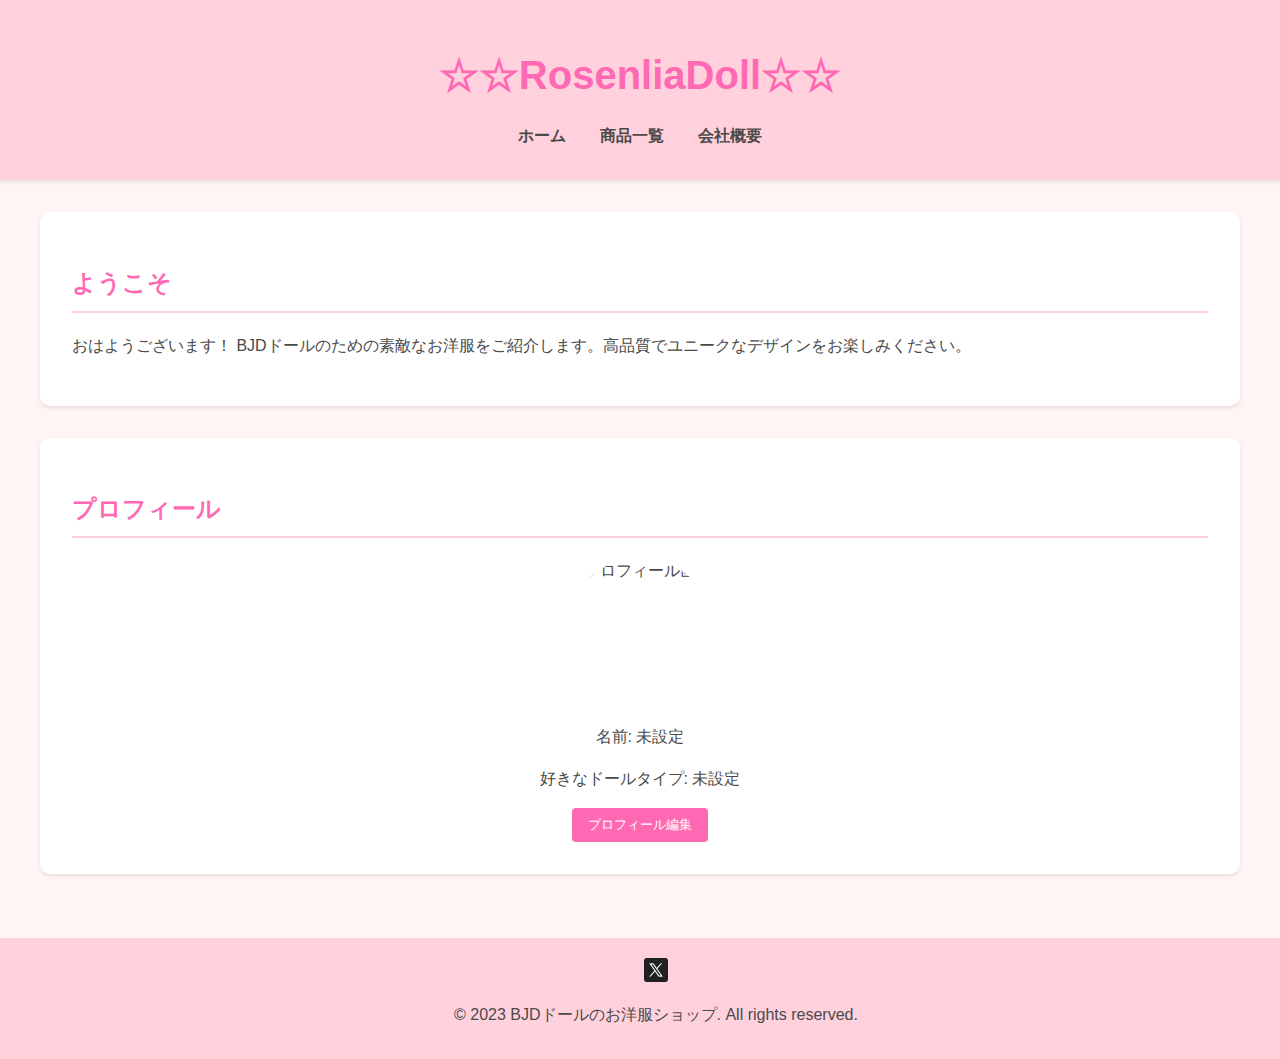
==== index.html @ d2c1c580 "Add files via upload" ====
<!DOCTYPE html>
<html lang="ja">
<head>
    <meta charset="UTF-8">
    <meta name="viewport" content="width=device-width, initial-scale=1.0">
    <meta name="description" content="BJDドールのための高品質なお洋服を販売しています。ユニークでスタイリッシュな商品をお届けします。">
    <meta name="keywords" content="BJDドール, お洋服, ドール服, ファッション, ハンドメイド">
    <title>RosenliaDoll - ホーム</title>
    <link rel="stylesheet" href="styles.css">
    <link rel="icon" href="favicon.ico" type="image/x-icon">
</head>
<body>
    <header>
        <h1>☆☆RosenliaDoll☆☆</h1>
        <nav>
            <ul>
                <li><a href="index.html">ホーム</a></li>
                <li><a href="products.html">商品一覧</a></li>
                <li><a href="about.html">会社概要</a></li>
            </ul>
        </nav>
    </header>

    <main>
        <section id="home">
            <h2>ようこそ</h2>
            <p>BJDドールのための素敵なお洋服をご紹介します。高品質でユニークなデザインをお楽しみください。</p>
        </section>

        <section id="profile">
            <h2>プロフィール</h2>
            <div id="profile-display">
                <img id="profile-image" src="default-profile.png" alt="プロフィール画像" width="150" height="150">
                <p>名前: <span id="display-name"></span></p>
                <p>好きなドールタイプ: <span id="display-doll-type"></span></p>
                <button id="edit-profile">プロフィール編集</button>
            </div>
            <form id="profile-form" style="display: none;">
                <label for="profile-image-upload">プロフィール画像:</label>
                <input type="file" id="profile-image-upload" accept="image/*">
                <label for="name">名前:</label>
                <input type="text" id="name" required>
                <label for="doll-type">好きなドールタイプ:</label>
                <input type="text" id="doll-type" required>
                <button type="submit">保存</button>
            </form>
        </section>
    </main>

    <footer>
        <div class="social-icons">
            <a href="https://x.com/Rosenlia_doll" target="_blank" rel="noopener noreferrer">
                <img src="./images/twitter.png" alt="Twitter" class="social-icon">
            </a>
        </div>
        <p>&copy; 2023 BJDドールのお洋服ショップ. All rights reserved.</p>
    </footer>

    <script src="script.js"></script>
</body>
</html>
---- styles.css ----
/* 全体のスタイル */
body {
    font-family: 'Hiragino Maru Gothic ProN', 'Meiryo', sans-serif;
    line-height: 1.6;
    margin: 0;
    padding: 0;
    background-color: #fff5f5;
    color: #4a4a4a;
}

/* ヘッダーのスタイル */
header {
    background-color: #ffd1dc;
    padding: 1rem;
    box-shadow: 0 2px 4px rgba(0,0,0,0.1);
}

h1 {
    color: #ff69b4;
    text-align: center;
    font-size: 2.5rem;
    margin-bottom: 1rem;
}

/* ナビゲーションのスタイル */
nav ul {
    list-style-type: none;
    padding: 0;
    text-align: center;
}

nav ul li {
    display: inline-block;
    margin: 0 15px;
}

nav ul li a {
    text-decoration: none;
    color: #4a4a4a;
    font-weight: bold;
    transition: color 0.3s ease;
}

nav ul li a:hover {
    color: #ff69b4;
}

/* メインコンテンツのスタイル */
main {
    padding: 2rem;
    max-width: 1200px;
    margin: 0 auto;
}

section {
    background-color: #ffffff;
    margin-bottom: 2rem;
    padding: 2rem;
    border-radius: 10px;
    box-shadow: 0 2px 4px rgba(0,0,0,0.1);
}

h2 {
    color: #ff69b4;
    border-bottom: 2px solid #ffd1dc;
    padding-bottom: 0.5rem;
}

/* フッターのスタイル */
footer {
    background-color: #ffd1dc;
    color: #4a4a4a;
    text-align: center;
    padding: 1rem;
    width: 100%;
}

/* ソーシャルアイコンのスタイル */
.social-icons {
    margin-bottom: 1rem;
}

.social-icons a {
    margin: 0 10px;
    display: inline-block;
}

.social-icon {
    width: 32px; /* アイコンサイズを少し大きくしました */
    height: 32px;
    vertical-align: middle;
    transition: opacity 0.3s ease;
}

.social-icon:hover {
    opacity: 0.7;
}

/* Twitterアイコンのスタイル */
.twitter-icon {
    width: 24px; /* アイコンのサイズを調整 */
    height: 24px;
    vertical-align: middle;
}

/* Boothボタンのスタイル */
.booth-button {
    display: inline-block;
    background-color: #ff69b4;
    color: white;
    padding: 10px 20px;
    text-decoration: none;
    border-radius: 5px;
    font-weight: bold;
    transition: background-color 0.3s ease;
}

.booth-button:hover {
    background-color: #ff1493;
}

/* プロフィールセクションのスタイル */
#profile {
    margin-top: 2rem;
}

#profile-image {
    display: block;
    margin: 0 auto 1rem;
    border-radius: 50%;
    object-fit: cover;
    width: 150px;
    height: 150px;
}

#profile-display {
    text-align: center;
}

#profile-form {
    display: flex;
    flex-direction: column;
    gap: 1rem;
    max-width: 300px;
    margin: 0 auto;
}

#profile-form input {
    padding: 0.5rem;
    border: 1px solid #ccc;
    border-radius: 4px;
}

#profile-form button,
#edit-profile {
    background-color: #ff69b4;
    color: white;
    border: none;
    padding: 0.5rem 1rem;
    border-radius: 4px;
    cursor: pointer;
    transition: background-color 0.3s ease;
}

#profile-form button:hover,
#edit-profile:hover {
    background-color: #ff1493;
}

#profile-image-upload {
    margin-bottom: 1rem;
}

/* レスポンシブデザイン */
@media (max-width: 768px) {
    nav ul li {
        display: block;
        margin: 10px 0;
    }

    h1 {
        font-size: 2rem;
    }

    .social-icons a {
        font-size: 1.2rem;
        margin: 0 5px;
    }

    .twitter-icon {
        width: 20px; /* モバイル用にサイズを少し小さく */
        height: 20px;
    }

    #profile-image {
        width: 100px;
        height: 100px;
    }

    .social-icon {
        width: 24px;
        height: 24px;
    }
}

/* 商品一覧のスタイル */
.product-grid {
    display: grid;
    grid-template-columns: repeat(auto-fill, minmax(250px, 1fr));
    gap: 2rem;
    margin-bottom: 2rem;
}

.product-item {
    background-color: #fff;
    border-radius: 8px;
    box-shadow: 0 2px 4px rgba(0,0,0,0.1);
    padding: 1rem;
    text-align: center;
}

.product-image {
    width: 100%;
    height: 200px;
    object-fit: cover;
    border-radius: 4px;
    margin-bottom: 1rem;
}

.product-item h3 {
    margin: 0.5rem 0;
    color: #ff69b4;
}

.product-item p {
    margin: 0.5rem 0;
}

.price {
    font-weight: bold;
    color: #4a4a4a;
}

/* ページネーションのスタイル */
#pagination {
    display: flex;
    justify-content: center;
    margin-top: 2rem;
}

#pagination button {
    margin: 0 0.5rem;
    padding: 0.5rem 1rem;
    background-color: #fff;
    border: 1px solid #ff69b4;
    color: #ff69b4;
    cursor: pointer;
    transition: background-color 0.3s ease, color 0.3s ease;
}

#pagination button:hover,
#pagination button.active {
    background-color: #ff69b4;
    color: #fff;
}

/* レスポンシブデザイン */
@media (max-width: 768px) {
    .product-grid {
        grid-template-columns: repeat(auto-fill, minmax(200px, 1fr));
    }
}
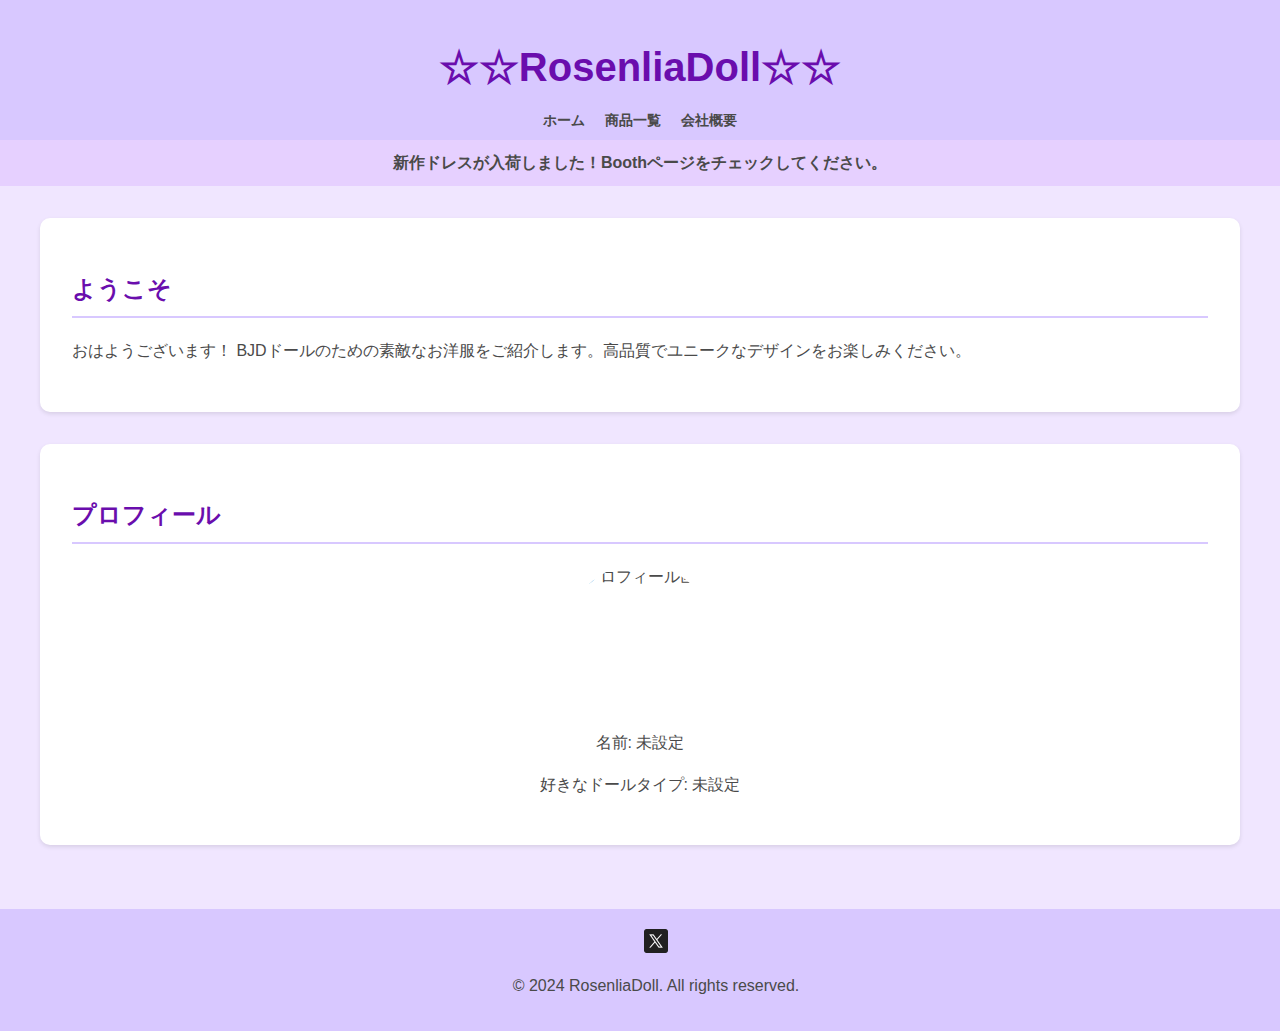
==== commit 4f8f472e: "Add files via upload" ====
--- a/index.html
+++ b/index.html
@@ -21,6 +21,10 @@
         </nav>
     </header>
 
+    <div id="announcement">
+        <p id="announcement-content"><p>新作ドレスが入荷しました！Boothページをチェックしてください。</p></p>
+    </div>
+
     <main>
         <section id="home">
             <h2>ようこそ</h2>
@@ -33,7 +37,7 @@
                 <img id="profile-image" src="default-profile.png" alt="プロフィール画像" width="150" height="150">
                 <p>名前: <span id="display-name"></span></p>
                 <p>好きなドールタイプ: <span id="display-doll-type"></span></p>
-                <button id="edit-profile">プロフィール編集</button>
+                <!-- <button id="edit-profile">プロフィール編集</button>-->
             </div>
             <form id="profile-form" style="display: none;">
                 <label for="profile-image-upload">プロフィール画像:</label>
@@ -53,7 +57,7 @@
                 <img src="./images/twitter.png" alt="Twitter" class="social-icon">
             </a>
         </div>
-        <p>&copy; 2023 BJDドールのお洋服ショップ. All rights reserved.</p>
+        <p>&copy; 2024 RosenliaDoll. All rights reserved.</p>
     </footer>
 
     <script src="script.js"></script>
--- a/styles.css
+++ b/styles.css
@@ -4,34 +4,37 @@
     line-height: 1.6;
     margin: 0;
     padding: 0;
-    background-color: #fff5f5;
+    background-color: #f0e6ff; /* 浅い紫色の背景 */
     color: #4a4a4a;
+    font-size: 1rem;
 }
 
 /* ヘッダーのスタイル */
 header {
-    background-color: #ffd1dc;
-    padding: 1rem;
+    background-color: #d8c8ff; /* より濃い紫色 */
+    padding: 0.5rem;
     box-shadow: 0 2px 4px rgba(0,0,0,0.1);
 }
 
 h1 {
-    color: #ff69b4;
+    color: #6a0dad; /* 濃い紫色 */
     text-align: center;
     font-size: 2.5rem;
-    margin-bottom: 1rem;
+    margin-bottom: 0.5rem;
 }
 
 /* ナビゲーションのスタイル */
 nav ul {
     list-style-type: none;
     padding: 0;
-    text-align: center;
+    margin: 0;
+    display: flex;
+    justify-content: center;
+    flex-wrap: nowrap; /* 折り返しを防ぐ */
 }
 
 nav ul li {
-    display: inline-block;
-    margin: 0 15px;
+    margin: 0 10px;
 }
 
 nav ul li a {
@@ -39,10 +42,11 @@
     color: #4a4a4a;
     font-weight: bold;
     transition: color 0.3s ease;
+    font-size: 0.9rem; /* フォントサイズを少し小さく */
 }
 
 nav ul li a:hover {
-    color: #ff69b4;
+    color: #6a0dad; /* 濃い紫色 */
 }
 
 /* メインコンテンツのスタイル */
@@ -61,14 +65,14 @@
 }
 
 h2 {
-    color: #ff69b4;
-    border-bottom: 2px solid #ffd1dc;
+    color: #6a0dad; /* 濃い紫色 */
+    border-bottom: 2px solid #d8c8ff;
     padding-bottom: 0.5rem;
 }
 
 /* フッターのスタイル */
 footer {
-    background-color: #ffd1dc;
+    background-color: #d8c8ff; /* より濃い紫色 */
     color: #4a4a4a;
     text-align: center;
     padding: 1rem;
@@ -106,7 +110,7 @@
 /* Boothボタンのスタイル */
 .booth-button {
     display: inline-block;
-    background-color: #ff69b4;
+    background-color: #6a0dad; /* 濃い紫色 */
     color: white;
     padding: 10px 20px;
     text-decoration: none;
@@ -116,7 +120,7 @@
 }
 
 .booth-button:hover {
-    background-color: #ff1493;
+    background-color: #8a2be2; /* ホバー時はより明るい紫色 */
 }
 
 /* プロフィールセクションのスタイル */
@@ -153,7 +157,7 @@
 
 #profile-form button,
 #edit-profile {
-    background-color: #ff69b4;
+    background-color: #6a0dad; /* 濃い紫色 */
     color: white;
     border: none;
     padding: 0.5rem 1rem;
@@ -164,32 +168,56 @@
 
 #profile-form button:hover,
 #edit-profile:hover {
-    background-color: #ff1493;
+    background-color: #8a2be2; /* ホバー時はより明るい紫色 */
 }
 
 #profile-image-upload {
     margin-bottom: 1rem;
 }
 
-/* レスポンシブデザイン */
+/* レスポンシブデザインの改善 */
+@media (max-width: 1024px) {
+    main {
+        padding: 1rem;
+    }
+
+    .product-grid {
+        grid-template-columns: repeat(auto-fill, minmax(200px, 1fr));
+    }
+}
+
 @media (max-width: 768px) {
+    h1 {
+        font-size: 1.8rem;
+    }
+
+    nav ul {
+        justify-content: space-around;
+    }
+
     nav ul li {
-        display: block;
-        margin: 10px 0;
-    }
-
-    h1 {
-        font-size: 2rem;
+        margin: 0 5px;
+    }
+
+    nav ul li a {
+        font-size: 0.8rem;
+    }
+
+    .product-grid {
+        grid-template-columns: repeat(auto-fill, minmax(200px, 1fr));
+    }
+
+    .product-image {
+        height: 150px;
     }
 
     .social-icons a {
-        font-size: 1.2rem;
         margin: 0 5px;
     }
 
-    .twitter-icon {
-        width: 20px; /* モバイル用にサイズを少し小さく */
-        height: 20px;
+    .social-icon {
+        width: 24px;
+        height: 24px;
     }
 
     #profile-image {
@@ -197,9 +225,186 @@
         height: 100px;
     }
 
+    #pagination button {
+        padding: 0.3rem 0.7rem;
+        font-size: 0.9rem;
+    }
+}
+
+@media (max-width: 480px) {
+    html {
+        font-size: 12px;
+    }
+
+    body {
+        font-size: 1rem;
+    }
+
+    h1 {
+        font-size: 1.3rem;
+    }
+
+    header {
+        padding: 0.3rem 0.1rem;
+    }
+
+    nav ul {
+        flex-wrap: wrap;
+        justify-content: center;
+    }
+
+    nav ul li {
+        margin: 0.2rem 0.3rem;
+    }
+
+    nav ul li a {
+        font-size: 0.8rem;
+        padding: 0.2rem 0.4rem;
+    }
+
+    main {
+        padding: 1rem 0.5rem;
+    }
+
+    section {
+        padding: 1rem 0.5rem;
+    }
+
+    h2 {
+        font-size: 1.1rem;
+    }
+
+    .product-grid {
+        grid-template-columns: 1fr;
+        gap: 1rem;
+    }
+
+    .product-image {
+        height: 150px;
+    }
+
+    .product-item h3 {
+        font-size: 1rem;
+    }
+
+    .product-item p {
+        font-size: 0.9rem;
+    }
+
+    .booth-button {
+        display: block;
+        text-align: center;
+        margin-top: 1rem;
+        padding: 0.5rem 1rem;
+        font-size: 0.9rem;
+    }
+
+    #profile-form {
+        width: 100%;
+    }
+
+    #profile-image {
+        width: 80px;
+        height: 80px;
+    }
+
+    #pagination button {
+        padding: 0.2rem 0.5rem;
+        font-size: 0.8rem;
+        margin: 0 0.2rem;
+    }
+
     .social-icon {
         width: 24px;
         height: 24px;
+    }
+
+    footer {
+        padding: 0.5rem;
+        font-size: 0.8rem;
+    }
+}
+
+/* 320px以下の超小型画面用 */
+@media (max-width: 320px) {
+    html {
+        font-size: 10px;
+    }
+
+    h1 {
+        font-size: 1.2rem;
+    }
+
+    nav ul li {
+        margin: 0.1rem 0.2rem;
+    }
+
+    nav ul li a {
+        font-size: 0.7rem;
+        padding: 0.1rem 0.3rem;
+    }
+
+    .product-image {
+        height: 120px;
+    }
+
+    .booth-button {
+        padding: 0.4rem 0.8rem;
+        font-size: 0.8rem;
+    }
+
+    #profile-image {
+        width: 60px;
+        height: 60px;
+    }
+
+    #pagination button {
+        padding: 0.1rem 0.4rem;
+        font-size: 0.7rem;
+        margin: 0 0.1rem;
+    }
+
+    .social-icon {
+        width: 20px;
+        height: 20px;
+    }
+}
+
+/* タッチデバイス用の調整 */
+@media (hover: none) {
+    nav ul li a:hover,
+    .social-icon:hover,
+    .booth-button:hover,
+    #profile-form button:hover,
+    #edit-profile:hover,
+    #pagination button:hover {
+        opacity: 1;
+    }
+
+    nav ul li a:active,
+    .social-icon:active,
+    .booth-button:active,
+    #profile-form button:active,
+    #edit-profile:active,
+    #pagination button:active {
+        opacity: 0.7;
+    }
+}
+
+/* フォントサイズの調整 */
+html {
+    font-size: 16px;
+}
+
+@media (max-width: 768px) {
+    html {
+        font-size: 14px;
+    }
+}
+
+@media (max-width: 480px) {
+    html {
+        font-size: 12px;
     }
 }
 
@@ -229,7 +434,7 @@
 
 .product-item h3 {
     margin: 0.5rem 0;
-    color: #ff69b4;
+    color: #6a0dad; /* 濃い紫色 */
 }
 
 .product-item p {
@@ -252,15 +457,15 @@
     margin: 0 0.5rem;
     padding: 0.5rem 1rem;
     background-color: #fff;
-    border: 1px solid #ff69b4;
-    color: #ff69b4;
+    border: 1px solid #6a0dad;
+    color: #6a0dad;
     cursor: pointer;
     transition: background-color 0.3s ease, color 0.3s ease;
 }
 
 #pagination button:hover,
 #pagination button.active {
-    background-color: #ff69b4;
+    background-color: #6a0dad;
     color: #fff;
 }
 
@@ -269,4 +474,55 @@
     .product-grid {
         grid-template-columns: repeat(auto-fill, minmax(200px, 1fr));
     }
+}
+
+/* お知らせパーツのスタイル */
+#announcement {
+    background-color: #e6d0ff;
+    color: #4a4a4a;
+    padding: 10px;
+    text-align: center;
+    font-weight: bold;
+}
+
+#announcement p {
+    margin: 0;
+}
+
+/* アニメーションの一時停止 */
+#announcement:hover #announcement-content {
+    animation-play-state: paused;
+}
+
+/* 商品ごとのBoothボタンのスタイル */
+.product-booth-button {
+    display: inline-block;
+    background-color: #6a0dad;
+    color: white;
+    padding: 8px 16px;
+    text-decoration: none;
+    border-radius: 4px;
+    font-weight: bold;
+    font-size: 0.9rem;
+    transition: background-color 0.3s ease;
+    margin-top: 10px;
+}
+
+.product-booth-button:hover {
+    background-color: #8a2be2;
+}
+
+/* レスポンシブデザインの調整 */
+@media (max-width: 480px) {
+    .product-booth-button {
+        padding: 6px 12px;
+        font-size: 0.8rem;
+    }
+}
+
+@media (max-width: 320px) {
+    .product-booth-button {
+        padding: 4px 8px;
+        font-size: 0.7rem;
+    }
 }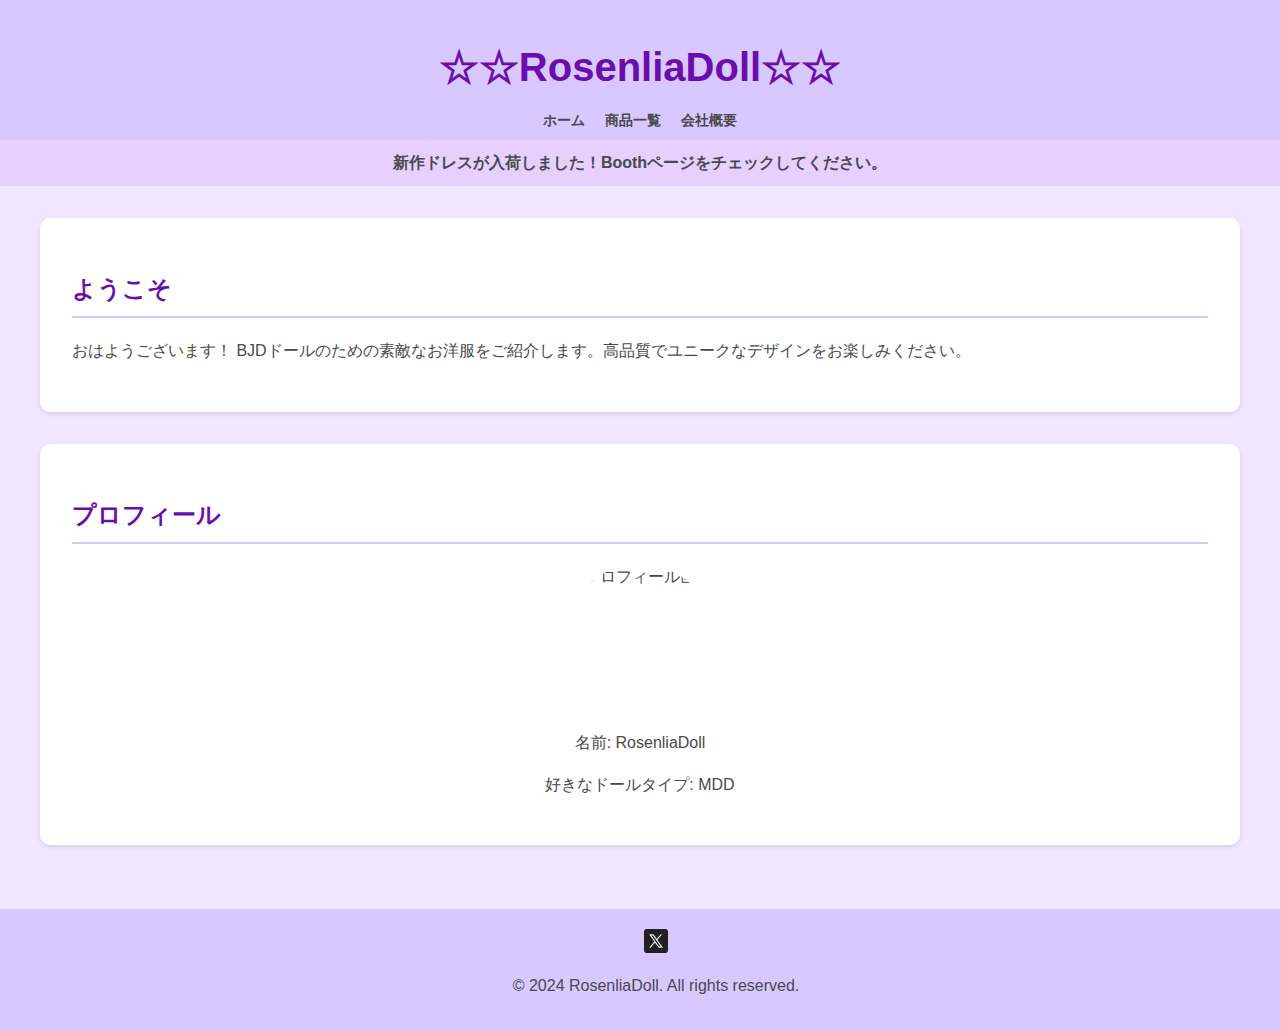
==== commit dce75934: "Add files via upload" ====
--- a/index.html
+++ b/index.html
@@ -34,19 +34,21 @@
         <section id="profile">
             <h2>プロフィール</h2>
             <div id="profile-display">
-                <img id="profile-image" src="default-profile.png" alt="プロフィール画像" width="150" height="150">
-                <p>名前: <span id="display-name"></span></p>
-                <p>好きなドールタイプ: <span id="display-doll-type"></span></p>
+                <img id="profile-image" src="./images/imag_1.jpg" alt="プロフィール画像" width="150" height="150">
+                <p>名前: RosenliaDoll</p>
+                <p>好きなドールタイプ: MDD</p>
                 <!-- <button id="edit-profile">プロフィール編集</button>-->
             </div>
             <form id="profile-form" style="display: none;">
-                <label for="profile-image-upload">プロフィール画像:</label>
+                <label for="profile-image-upload">プロフィール画像:
+                    <img id="profile-image" alt="RosenliaDoll プロフィール画像" width="150" height="150">
+                </label>
                 <input type="file" id="profile-image-upload" accept="image/*">
                 <label for="name">名前:</label>
                 <input type="text" id="name" required>
                 <label for="doll-type">好きなドールタイプ:</label>
                 <input type="text" id="doll-type" required>
-                <button type="submit">保存</button>
+                <!--<button type="submit">保存</button>-->
             </form>
         </section>
     </main>
--- a/styles.css
+++ b/styles.css
@@ -417,6 +417,9 @@
 }
 
 .product-item {
+    display: flex;
+    flex-direction: column;
+    height: 100%; /* 高さを100%に設定 */
     background-color: #fff;
     border-radius: 8px;
     box-shadow: 0 2px 4px rgba(0,0,0,0.1);
@@ -424,12 +427,21 @@
     text-align: center;
 }
 
+.product-image-container {
+    flex: 1;
+    display: flex;
+    align-items: center;
+    justify-content: center;
+    overflow: hidden;
+    height: 300px; /* 高さを増やす */
+}
+
 .product-image {
-    width: 100%;
-    height: 200px;
-    object-fit: cover;
-    border-radius: 4px;
-    margin-bottom: 1rem;
+    max-width: 100%;
+    max-height: 300px; /* 最大高さを増やす */
+    width: auto;
+    height: auto;
+    object-fit: contain;
 }
 
 .product-item h3 {
@@ -473,6 +485,24 @@
 @media (max-width: 768px) {
     .product-grid {
         grid-template-columns: repeat(auto-fill, minmax(200px, 1fr));
+    }
+
+    .product-image-container {
+        height: 250px;
+    }
+
+    .product-image {
+        max-height: 250px;
+    }
+}
+
+@media (max-width: 480px) {
+    .product-image-container {
+        height: 200px;
+    }
+
+    .product-image {
+        max-height: 200px;
     }
 }
 
